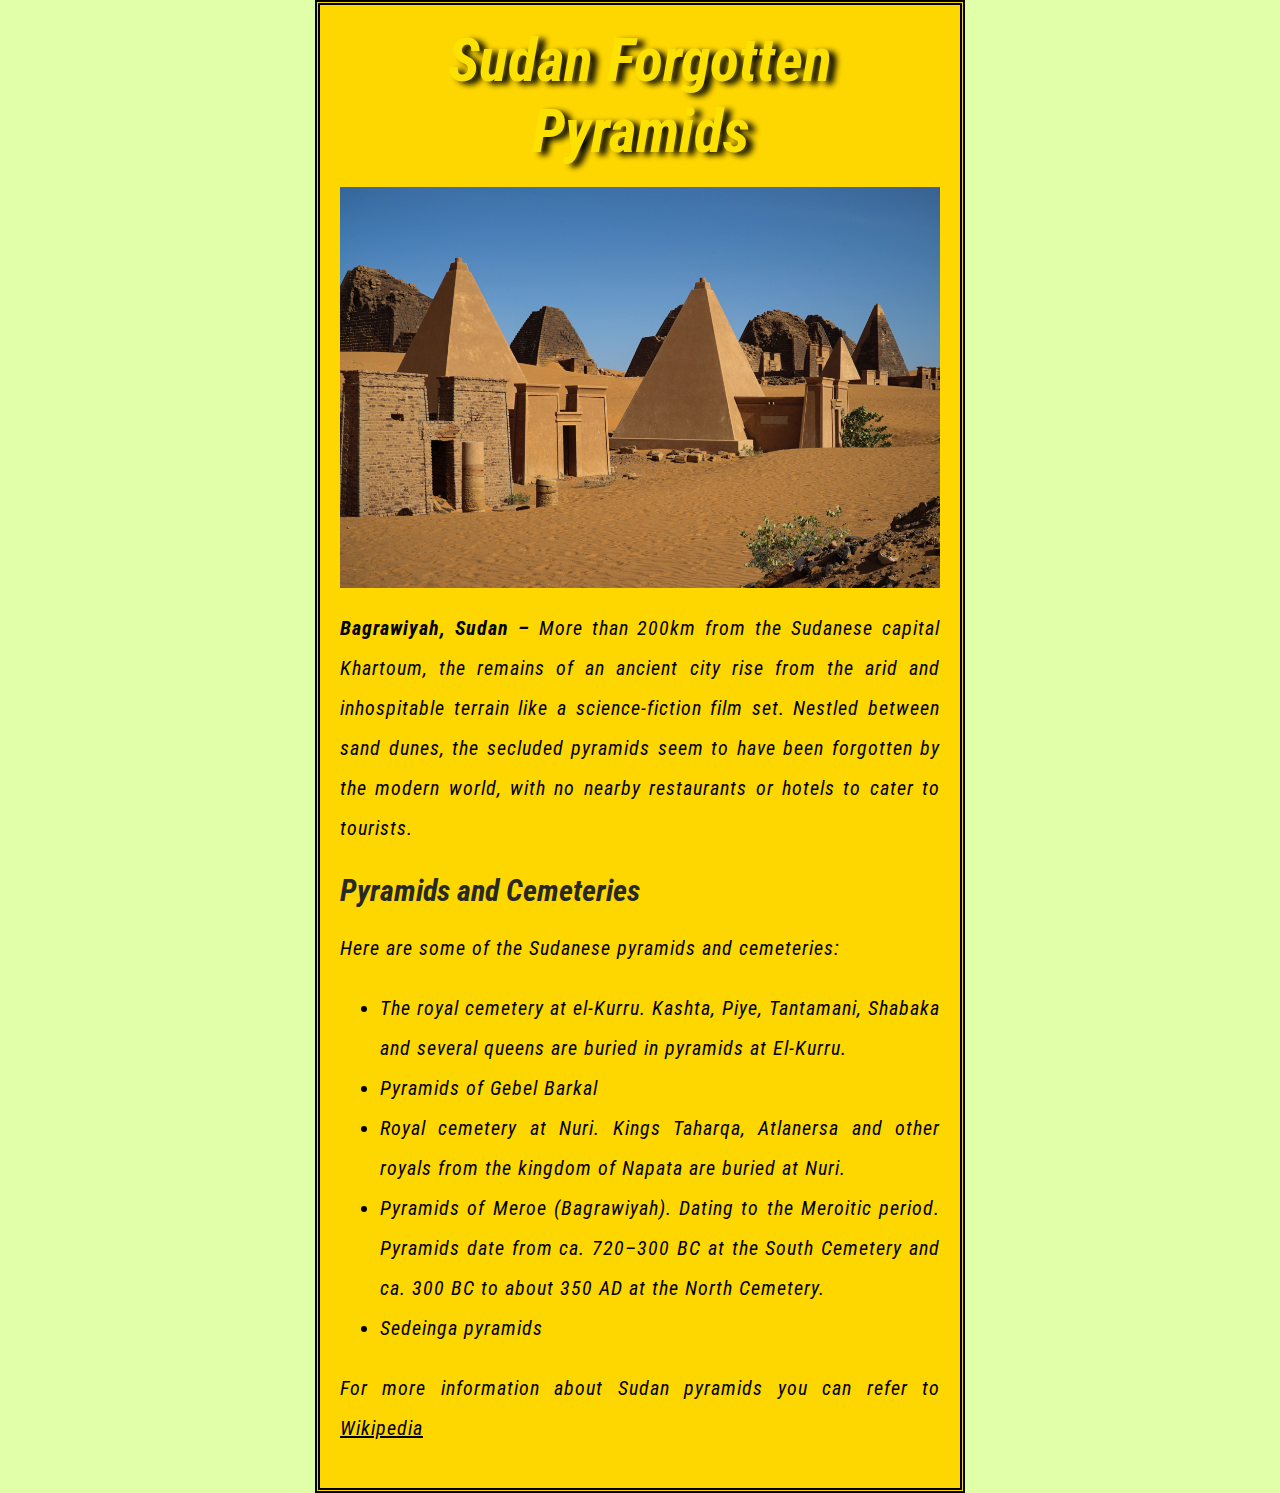
==== sudan-pyramids/index.html @ a8941b03 "Add files via upload" ====
<!DOCTYPE html>
<html>

<head>
    <meta charset="utf-8">
    <title>Sudan Pyramids</title>
    <link href="https://fonts.googleapis.com/css2?family=Roboto+Condensed:ital@1&display=swap" rel="stylesheet">
    <link href="styles/style.css" rel="stylesheet">
</head>

<body>

    <h1>Sudan Forgotten Pyramids</h1>

    <img src="images/pyramids.jpg" alt="Sudan's Al-Bajrawia Pyramids">

    <p>
        <strong>Bagrawiyah, Sudan –</strong> More than 200km from the Sudanese capital Khartoum, the remains of an ancient city rise from the arid and inhospitable terrain like a science-fiction film set. Nestled between sand dunes, the secluded pyramids
        seem to have been forgotten by the modern world, with no nearby restaurants or hotels to cater to tourists.
    </p>

    <h2>Pyramids and Cemeteries</h2>

    <p>Here are some of the Sudanese pyramids and cemeteries:</p>

    <ul>
        <li>The royal cemetery at el-Kurru. Kashta, Piye, Tantamani, Shabaka and several queens are buried in pyramids at El-Kurru.
        </li>
        <li>Pyramids of Gebel Barkal</li>
        <li>Royal cemetery at Nuri. Kings Taharqa, Atlanersa and other royals from the kingdom of Napata are buried at Nuri.
        </li>
        <li>Pyramids of Meroe (Bagrawiyah). Dating to the Meroitic period. Pyramids date from ca. 720–300 BC at the South Cemetery and ca. 300 BC to about 350 AD at the North Cemetery.
        </li>
        <li>Sedeinga pyramids</li>
    </ul>

    <p>For more information about Sudan pyramids you can refer to <a href="https://en.wikipedia.sorg/wiki/Nubian_pyramids">Wikipedia</a></p>
</body>

</html>
---- sudan-pyramids/styles/style.css ----
html {
    font-size: 10px;
    font-style: italic;
    font-family: 'Roboto Condensed', sans-serif;
    text-align: justify;
}

html {
    background-color: #e1ffa8;
}

body {
    width: 600px;
    background-color: gold;
    padding: 0 20px 20px 20px;
    border: 5px double black;
    margin: 0 auto;
}

h1 {
    font-size: 60px;
    text-align: center;
    margin: 0;
    padding: 20px 0;
    color: #FDE100;
    text-shadow: 7px 3px 6px black;
}

h2 {
    font-size: 30px;
    margin: 0;
    padding: 5px 0 0 0;
    color: #282824;
}

img {
    width: 100%;
    display: block;
    margin: 0 auto;
}

p,
li,
a {
    font-size: 20px;
    line-height: 2;
    letter-spacing: 1px;
}

a {
    color: black;
}

a:hover {
    color: rgb(0, 255, 255);
}

a:visited {
    color: rgb(6, 95, 3);
}
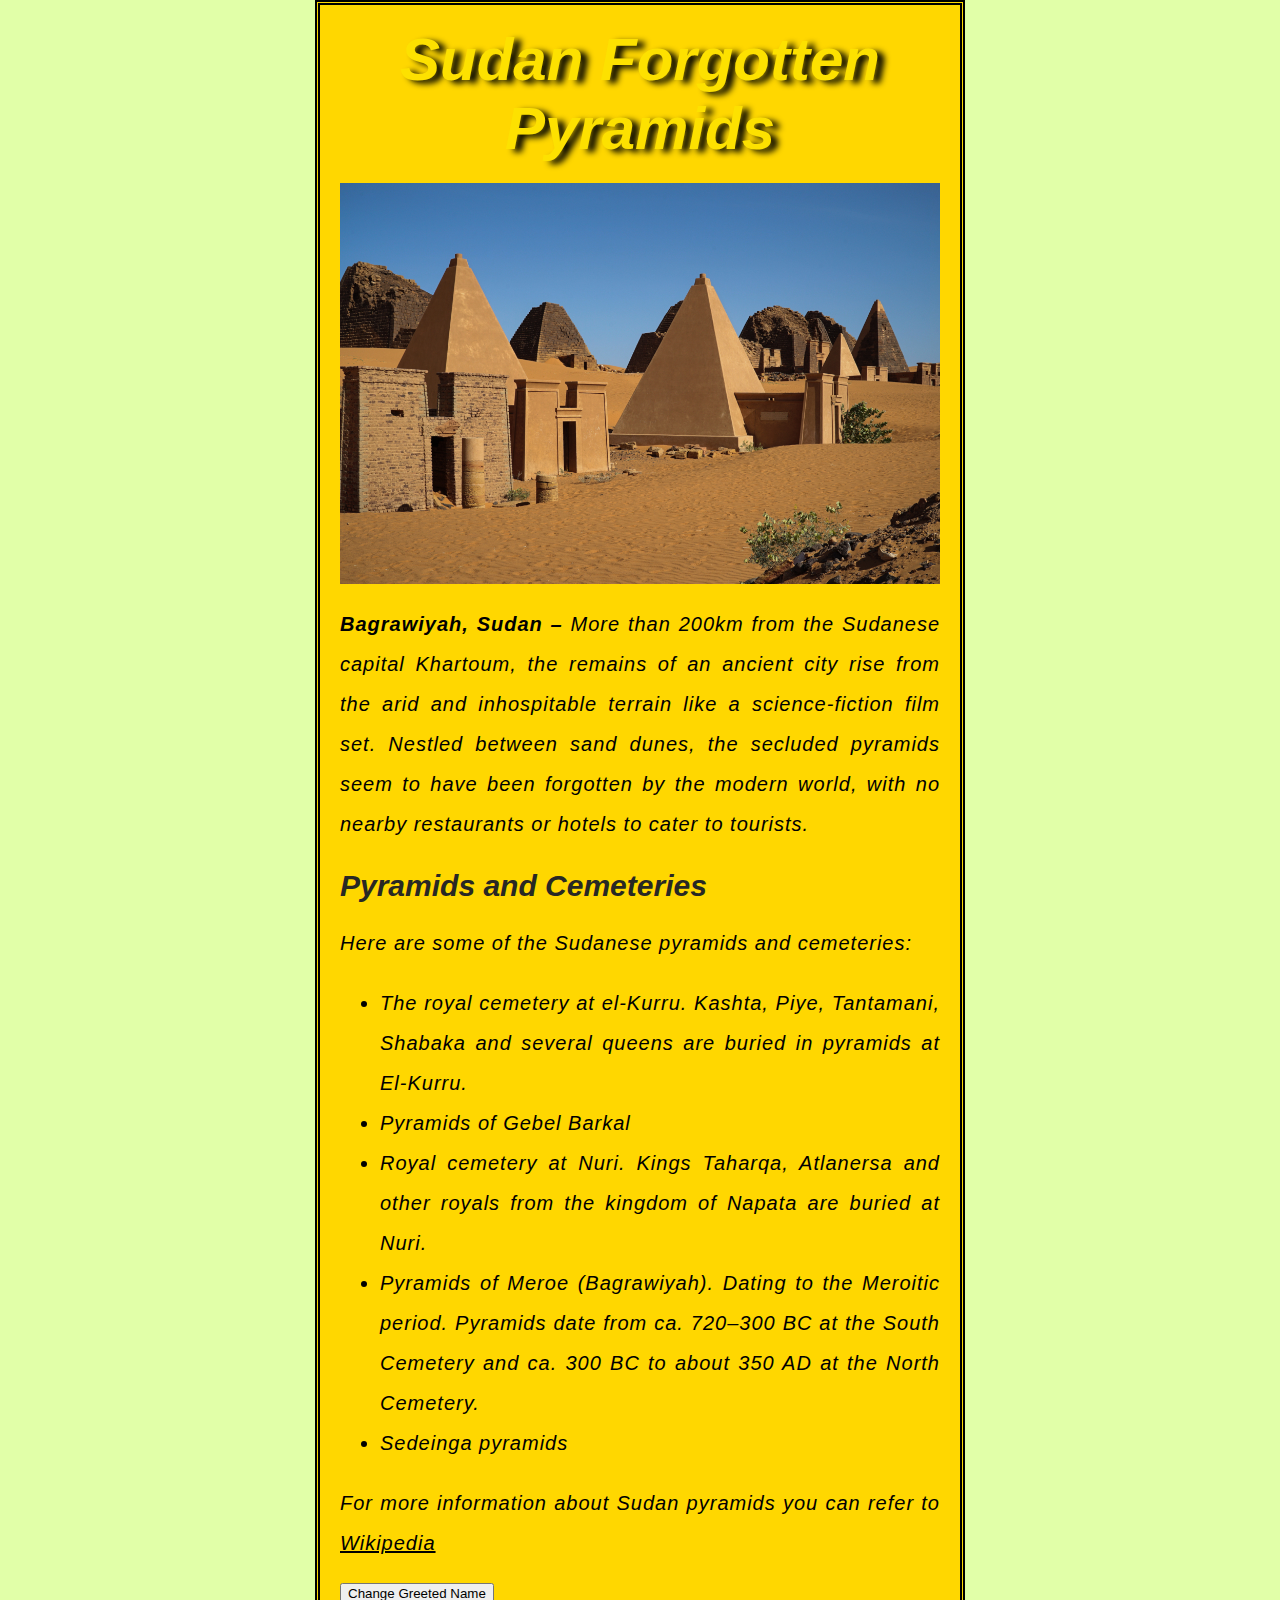
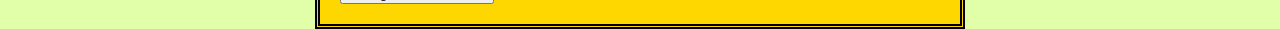
==== commit 0b63347d: "Update index.html" ====
--- a/sudan-pyramids/index.html
+++ b/sudan-pyramids/index.html
@@ -4,8 +4,9 @@
 <head>
     <meta charset="utf-8">
     <title>Sudan Pyramids</title>
-    <link href="https://fonts.googleapis.com/css2?family=Roboto+Condensed:ital@1&display=swap" rel="stylesheet">
+    <link href="styles/fonts.css" rel="stylesheet">
     <link href="styles/style.css" rel="stylesheet">
+    <link href="images/favicon-transparent.png" rel="icon">
 </head>
 
 <body>
@@ -35,6 +36,10 @@
     </ul>
 
     <p>For more information about Sudan pyramids you can refer to <a href="https://en.wikipedia.sorg/wiki/Nubian_pyramids">Wikipedia</a></p>
+
+    <button>Change Greeted Name</button>
+
+    <script src="scripts/main.js"></script>
 </body>
 
-</html>+</html>
